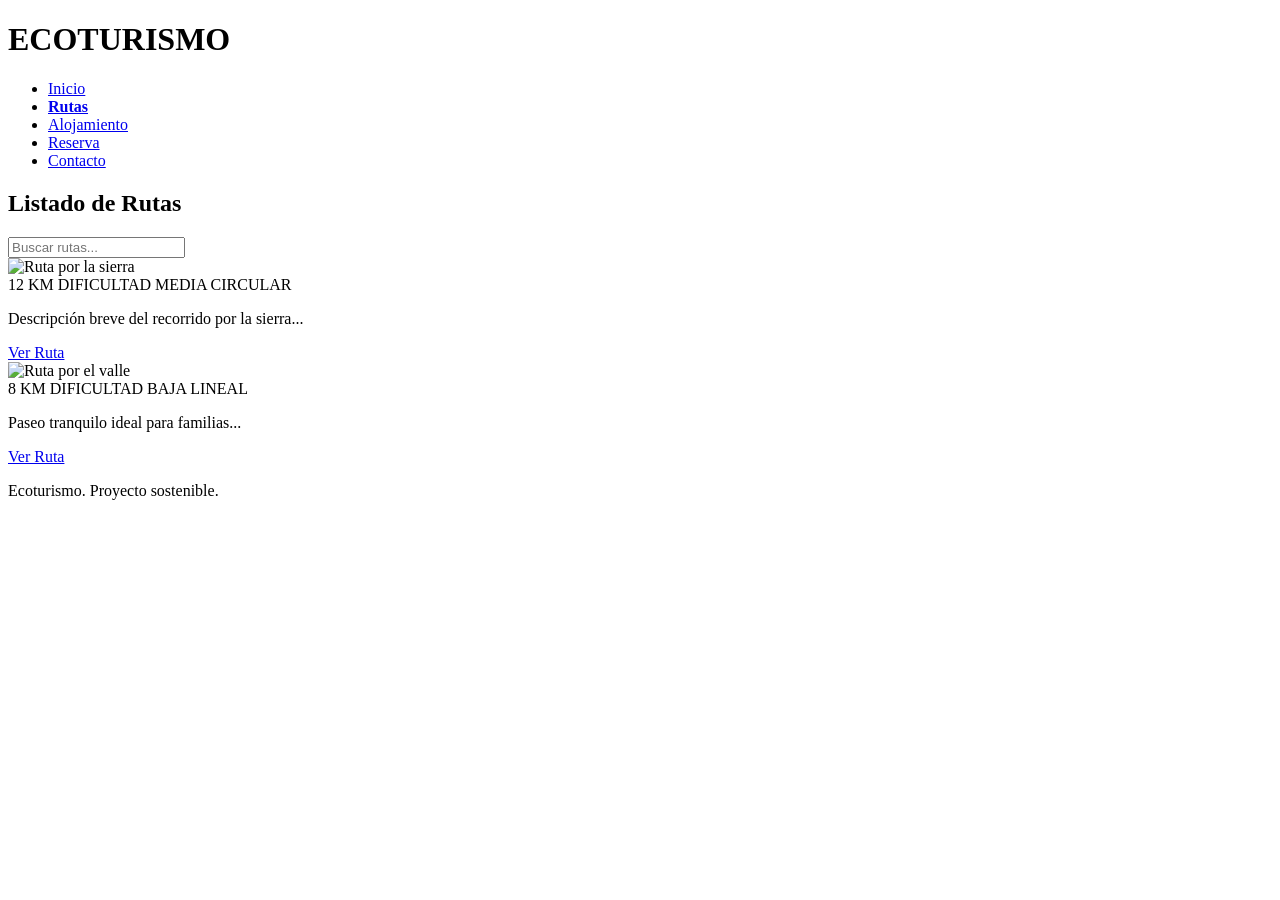
==== Ecoturismo/listado.html @ 197e5651 "Add files via upload" ====
<!DOCTYPE html>
<html lang="es">
<head>
    <meta charset="UTF-8">
    <meta name="viewport" content="width=device-width, initial-scale=1.0">
    <title>Ecoturismo - Listado de Rutas</title>
    <link rel="stylesheet" href="css/estilo.css">
</head>
<body>
    <header>
        <div class="logo">
            <h1>ECOTURISMO</h1>
        </div>
        <nav>
            <ul>
                <li><a href="index.html">Inicio</a></li>
                <li><a href="listado.html"><strong>Rutas</strong></a></li>
                <li><a href="detalle.html">Alojamiento</a></li>
                <li><a href="formulario.html">Reserva</a></li>
                <li><a href="contacto.html">Contacto</a></li>
            </ul>
        </nav>
    </header>

    <main>
        <section id="filtros-rutas">
            <h2>Listado de Rutas</h2>
            <!-- Barra de búsqueda simulada -->
            <div class="barra-busqueda">
                <input type="text" placeholder="Buscar rutas...">
            </div>
        </section>

        <section id="lista-rutas">
            <article class="ruta-horizontal">
                <div class="imagen-ruta">
                    <img src="img/ruta-lista1.jpg" alt="Ruta por la sierra">
                </div>
                <div class="info-ruta">
                    <span class="etiqueta">12 KM</span>
                    <span class="etiqueta">DIFICULTAD MEDIA</span>
                    <span class="etiqueta">CIRCULAR</span>
                    <p>Descripción breve del recorrido por la sierra...</p>
                    <a href="detalle.html" class="btn">Ver Ruta</a>
                </div>
            </article>

            <article class="ruta-horizontal">
                <div class="imagen-ruta">
                    <img src="img/ruta-lista2.jpg" alt="Ruta por el valle">
                </div>
                <div class="info-ruta">
                    <span class="etiqueta">8 KM</span>
                    <span class="etiqueta">DIFICULTAD BAJA</span>
                    <span class="etiqueta">LINEAL</span>
                    <p>Paseo tranquilo ideal para familias...</p>
                    <a href="detalle.html" class="btn">Ver Ruta</a>
                </div>
            </article>
        </section>
    </main>

    <footer>
        <p>Ecoturismo. Proyecto sostenible.</p>
    </footer>
</body>
</html>
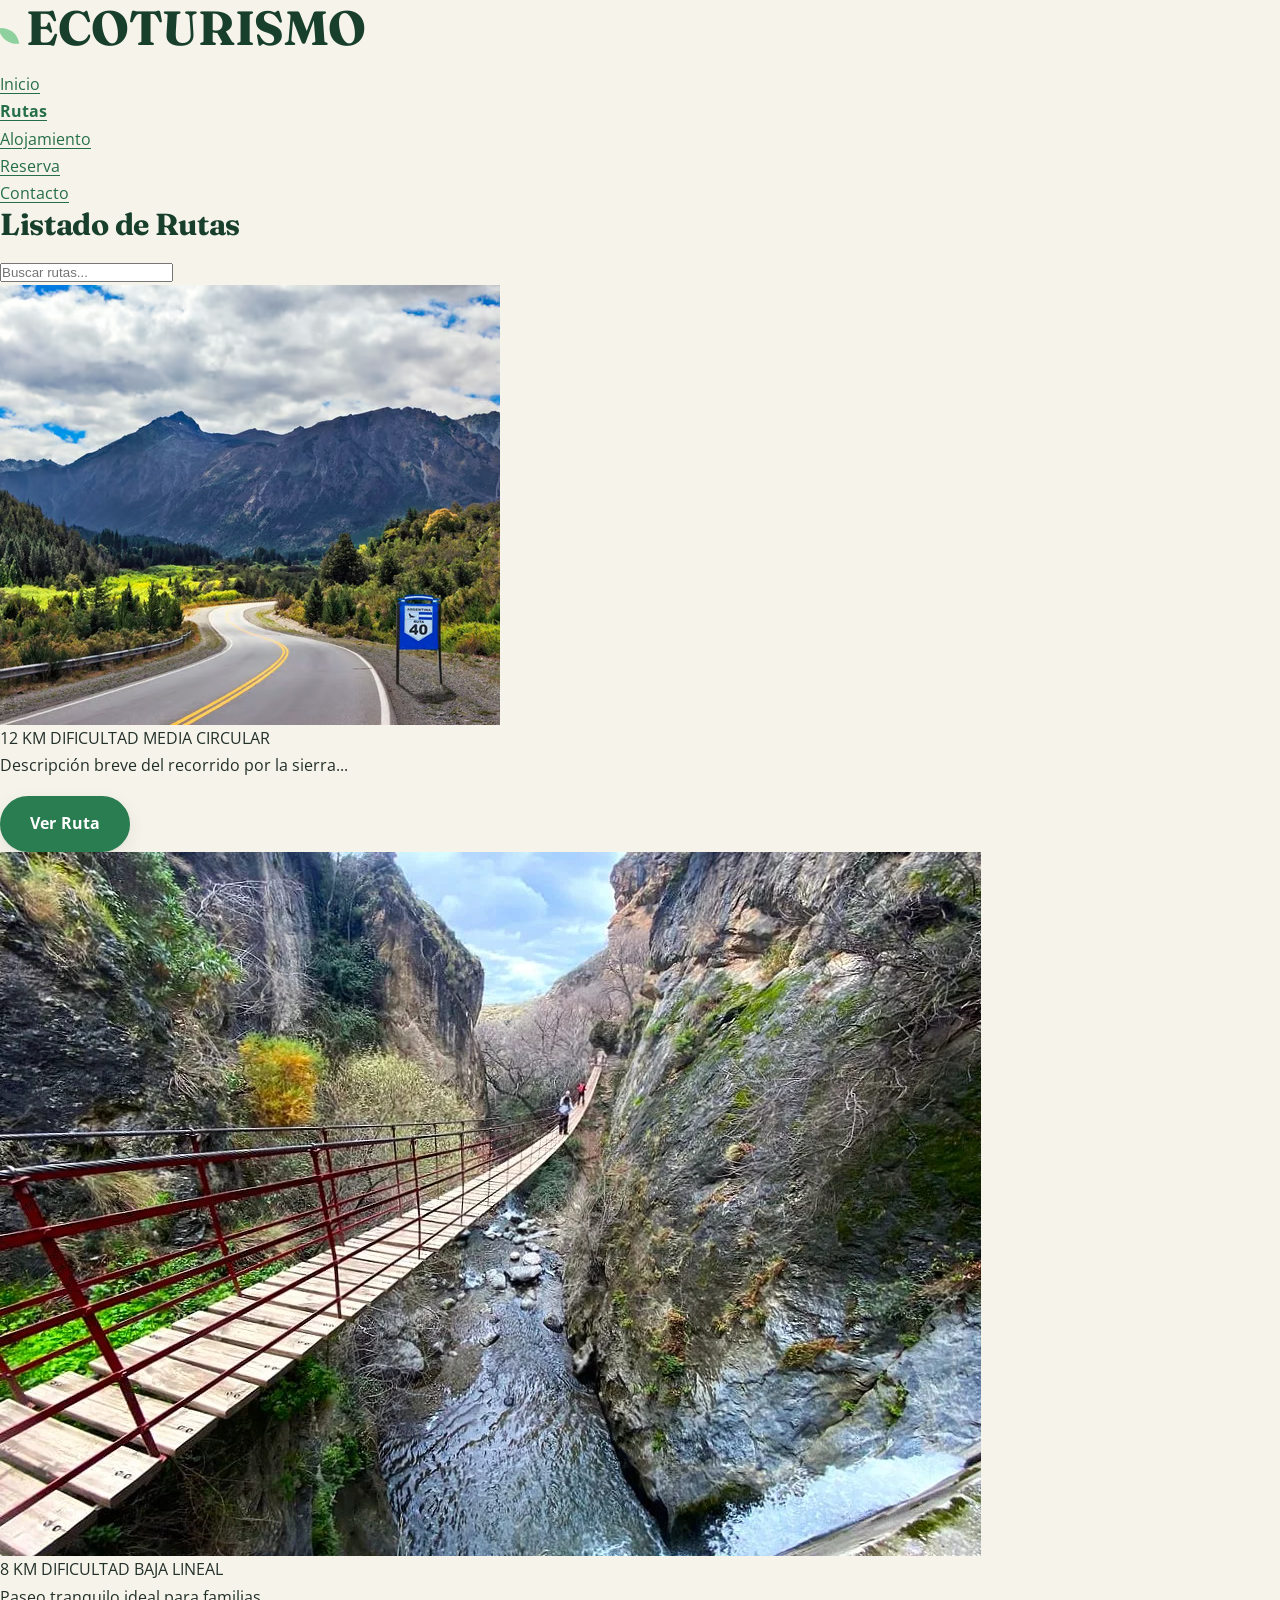
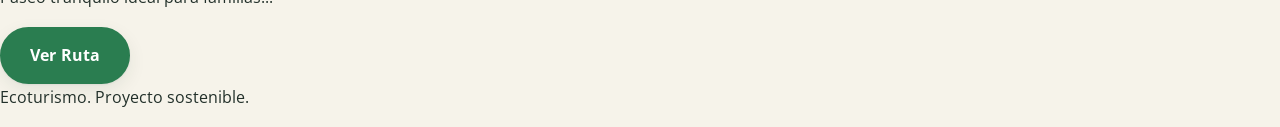
==== commit 01880bac: "falta mejorar el css" ====
--- a/Ecoturismo/listado.html
+++ b/Ecoturismo/listado.html
@@ -34,7 +34,7 @@
         <section id="lista-rutas">
             <article class="ruta-horizontal">
                 <div class="imagen-ruta">
-                    <img src="img/ruta-lista1.jpg" alt="Ruta por la sierra">
+                    <img src="img/ruta2.jpg" alt="Ruta por la sierra">
                 </div>
                 <div class="info-ruta">
                     <span class="etiqueta">12 KM</span>
@@ -47,7 +47,7 @@
 
             <article class="ruta-horizontal">
                 <div class="imagen-ruta">
-                    <img src="img/ruta-lista2.jpg" alt="Ruta por el valle">
+                    <img src="img/ruta1.png" alt="Ruta por el valle">
                 </div>
                 <div class="info-ruta">
                     <span class="etiqueta">8 KM</span>
--- a/Ecoturismo/css/estilo.css
+++ b/Ecoturismo/css/estilo.css
@@ -0,0 +1,773 @@
+/* ==========================================================================
+   ECOTURISMO · css/estilo.css  (hoja externa global)
+   UT2 · RA2 · criterios c, f, g
+   Diseño NO mobile first (escritorio primero). Dos puntos de ruptura:
+     - @media (min-width: 1024px)  -> escritorio grande
+     - @media (max-width: 768px)   -> móvil
+   Los estilos base sin media query cubren el tramo intermedio (tableta,
+   769px-1023px); ahí el listado va a 2 columnas.
+
+   ÍNDICE
+   1. Fuentes, variables y reinicio
+   2. Tipografía
+   3. Disposición (container, cabecera, menú, pie, rejillas)
+   4. Componentes (btn, card, tag, breadcrumb, panel, galería, formularios)
+   5. Páginas (inicio, listado, detalle, contacto)
+   6. Diseño adaptable (min-width: 1024px y max-width: 768px)
+   ========================================================================== */
+
+
+/* ==========================================================================
+   1. FUENTES, VARIABLES Y REINICIO
+   ========================================================================== */
+
+/* Tipografías de la guía de estilo (Google Fonts) */
+@import url("https://fonts.googleapis.com/css2?family=Fraunces:opsz,wght@9..144,600;9..144,700&family=Open+Sans:wght@400;600;700&display=swap");
+
+:root {
+    /* --- Paleta de la guía de estilo (valores hexadecimales) --- */
+    --color-primary: #173f2c;        /* verde bosque */
+    --color-primary-dark: #0f2e20;
+    --color-secondary: #2a7d50;      /* verde hoja */
+    --color-leaf: #8fd19e;           /* verde claro de detalle */
+    --color-link: #256f48;
+    --color-accent: #a3541f;         /* terracota */
+    --color-accent-dark: #7f3f14;
+    --color-cream: #f6f3ea;          /* arena */
+    --color-white: #ffffff;
+    --color-ink: #22302a;
+    --color-ink-soft: #566359;
+    --color-tint: #e4f1e8;
+    --color-line: #e2e6dc;
+    --color-sun: #ffe9a8;
+
+    /* --- Roles de color (la hoja alternativa solo redefine estos) --- */
+    --bg: var(--color-cream);
+    --surface: var(--color-white);
+    --text: var(--color-ink);
+    --text-soft: var(--color-ink-soft);
+    --line: var(--color-line);
+    --heading: var(--color-primary);
+    --link: var(--color-link);
+    --link-hover: var(--color-primary-dark);
+    --tint: var(--color-tint);
+    --tag-text: var(--color-primary);
+    --mark-bg: var(--color-sun);
+    --mark-text: var(--color-ink);
+    --focus: #0b5cad;
+
+    --header-bg: var(--color-primary);
+    --header-text: var(--color-white);
+    --header-accent: var(--color-leaf);
+    --header-hover: var(--color-secondary);
+    --header-hover-text: var(--color-white);
+
+    --btn-bg: var(--color-secondary);
+    --btn-bg-hover: var(--color-primary-dark);
+    --btn-text: var(--color-white);
+    --accent: var(--color-accent);
+    --accent-hover: var(--color-accent-dark);
+    --on-accent: var(--color-white);
+    --btn-light-bg: var(--color-white);
+    --btn-light-hover: var(--color-tint);
+    --btn-light-text: var(--color-primary);
+    --btn-outline: var(--color-primary);
+    --btn-outline-hover: var(--color-tint);
+
+    --overlay: rgba(15, 46, 32, .84);
+    --overlay-soft: rgba(23, 63, 44, .55);
+    --shadow: 0 1px 2px rgba(15, 46, 32, .06), 0 6px 18px rgba(15, 46, 32, .08);
+    --shadow-hover: 0 4px 8px rgba(15, 46, 32, .08), 0 16px 32px rgba(15, 46, 32, .16);
+    --border-width: 1px;
+
+    /* --- Tipografías --- */
+    --font-title: "Fraunces", serif;
+    --font-body: "Open Sans", sans-serif;
+
+    /* --- Medidas y espaciados --- */
+    --height-nav: 4.5rem;            /* logo, menú y botón en una fila */
+    --container-width: 70rem;
+    --container-narrow: 46rem;
+    --space-xs: .5rem;
+    --space-s: 1rem;
+    --space-m: 1.5rem;
+    --space-l: 2.5rem;
+    --space-xl: 4.5rem;
+    --radius: 1rem;
+    --radius-pill: 999px;
+    --transition: .25s ease;
+}
+
+/* Reinicio de estilos */
+*,
+*::before,
+*::after {
+    margin: 0;
+    padding: 0;
+    box-sizing: border-box;
+}
+
+
+/* ==========================================================================
+   2. TIPOGRAFÍA
+   ========================================================================== */
+
+body {
+    font-family: var(--font-body);
+    font-size: 1rem;
+    line-height: 1.7;
+    color: var(--text);
+    background-color: var(--bg);
+}
+
+h1, h2, h3, h4 {
+    font-family: var(--font-title);
+    font-weight: 700;
+    line-height: 1.15;
+    letter-spacing: -.01em;
+    color: var(--heading);
+    margin-bottom: var(--space-s);
+}
+
+h1 { font-size: 2.5rem; }
+h2 { font-size: 1.9rem; }
+h3 { font-size: 1.4rem; }
+h4 { font-size: 1.1rem; }
+
+p { margin-bottom: var(--space-s); }
+
+a {
+    color: var(--link);
+    text-underline-offset: .2em;
+    transition: color var(--transition);
+}
+a:hover { color: var(--link-hover); }
+
+img {
+    display: block;
+    max-width: 100%;
+}
+
+mark {
+    padding: .05em .35em;
+    border-radius: .3em;
+    background-color: var(--mark-bg);
+    color: var(--mark-text);
+}
+
+.lead {
+    font-size: 1.15rem;
+    color: var(--text-soft);
+}
+
+.list {
+    padding-left: 1.25rem;
+    margin-bottom: var(--space-s);
+}
+.list li { padding-left: .25rem; }
+.list li::marker { color: var(--accent); }
+
+/* Foco visible y coherente en todo el sitio */
+:focus-visible {
+    outline: 3px solid var(--focus);
+    outline-offset: 3px;
+}
+
+
+/* ==========================================================================
+   3. DISPOSICIÓN
+   ========================================================================== */
+
+/* Pie de página siempre abajo: body en columna y main que crece */
+body {
+    display: flex;
+    flex-direction: column;
+    min-height: 100vh;
+}
+main { flex: 1; }
+
+/* Contenedor centrado con ancho máximo */
+.container {
+    width: 100%;
+    max-width: var(--container-width);
+    margin-inline: auto;
+    padding-inline: var(--space-s);
+}
+.container--narrow { max-width: var(--container-narrow); }
+
+.page { padding-block: var(--space-l) var(--space-xl); }
+.section { padding-block: var(--space-l); }
+
+/* Título de sección con barrita decorativa */
+.section h2 { margin-bottom: var(--space-m); }
+.section h2::after,
+.cta h2::after {
+    content: "";
+    display: block;
+    width: 3.5rem;
+    height: 4px;
+    margin-top: .6rem;
+    border-radius: var(--radius-pill);
+    background-color: var(--accent);
+}
+
+/* ---- Cabecera y menú de navegación (Flexbox) ---- */
+.site-header {
+    position: sticky;
+    top: 0;
+    z-index: 100;
+    display: flex;
+    align-items: center;
+    min-height: var(--height-nav);
+    background-color: var(--header-bg);
+    color: var(--header-text);
+    border-bottom: 3px solid var(--header-accent);
+    box-shadow: var(--shadow-hover);
+}
+
+.site-header__inner {
+    display: flex;
+    flex-wrap: nowrap;
+    align-items: center;
+    justify-content: space-between;
+    gap: var(--space-xs) var(--space-s);
+    padding-block: var(--space-xs);
+}
+
+.site-header :focus-visible { outline-color: var(--header-text); }
+
+.logo {
+    display: inline-flex;
+    align-items: center;
+    gap: .55rem;
+    font-family: var(--font-title);
+    font-weight: 700;
+    font-size: 1.45rem;
+    letter-spacing: .08em;
+    color: var(--header-text);
+    text-decoration: none;
+}
+.logo:hover { color: var(--header-text); }
+.logo::before {                       /* hoja dibujada con CSS */
+    content: "";
+    width: 1.1rem;
+    height: 1.1rem;
+    border-radius: 0 100% 0 100%;
+    background-color: var(--header-accent);
+    transform: rotate(-8deg);
+    transition: transform var(--transition);
+}
+.logo:hover::before { transform: rotate(20deg) scale(1.15); }
+
+.nav { width: auto; }
+
+.nav__list {
+    display: flex;
+    flex-wrap: wrap;
+    justify-content: center;
+    gap: .25rem;
+    list-style: none;
+}
+
+.nav__link {
+    display: block;
+    padding: .5rem .8rem;
+    border-radius: var(--radius-pill);
+    font-size: .95rem;
+    font-weight: 600;
+    color: var(--header-text);
+    text-decoration: none;
+    transition: background-color var(--transition), color var(--transition);
+}
+.nav__link:hover,
+.nav__link:focus {
+    background-color: var(--header-hover);
+    color: var(--header-hover-text);
+}
+.nav__link:active { transform: scale(.96); }
+.nav__link--activo { background-color: rgba(255, 255, 255, .16); }
+
+/* ---- Pie de página (Flexbox) ---- */
+.site-footer {
+    padding-block: var(--space-m);
+    background-color: var(--header-bg);
+    color: var(--header-text);
+    border-top: 3px solid var(--header-accent);
+    font-size: .9rem;
+}
+.site-footer__inner {
+    display: flex;
+    flex-wrap: wrap;
+    align-items: center;
+    justify-content: space-between;
+    gap: var(--space-xs) var(--space-m);
+}
+.site-footer p { margin-bottom: 0; }
+
+/* ---- Rejilla de tarjetas (CSS Grid): 2 columnas en tableta ---- */
+.grid-cards {
+    display: grid;
+    grid-template-columns: repeat(2, 1fr);
+    grid-auto-rows: 1fr;
+    gap: var(--space-m);
+}
+
+
+/* ==========================================================================
+   4. COMPONENTES
+   ========================================================================== */
+
+/* ---- Botón .btn y variantes ---- */
+.btn {
+    display: inline-block;
+    padding: .8rem 1.75rem;
+    border: 2px solid var(--btn-bg);
+    border-radius: var(--radius-pill);
+    background-color: var(--btn-bg);
+    color: var(--btn-text);
+    font-family: var(--font-body);
+    font-size: 1rem;
+    font-weight: 700;
+    letter-spacing: .01em;
+    text-align: center;
+    text-decoration: none;
+    cursor: pointer;
+    box-shadow: var(--shadow);
+    transition: background-color var(--transition), border-color var(--transition),
+                transform var(--transition), box-shadow var(--transition);
+}
+.btn:hover,
+.btn:focus {
+    background-color: var(--btn-bg-hover);
+    border-color: var(--btn-bg-hover);
+    color: var(--btn-text);
+    transform: translateY(-3px);
+    box-shadow: var(--shadow-hover);
+}
+.btn:active {
+    transform: translateY(0);
+    box-shadow: none;
+}
+
+.btn--secundario {
+    --btn-bg: var(--accent);
+    --btn-bg-hover: var(--accent-hover);
+    --btn-text: var(--on-accent);
+}
+.btn--claro {
+    --btn-bg: var(--btn-light-bg);
+    --btn-bg-hover: var(--btn-light-hover);
+    --btn-text: var(--btn-light-text);
+}
+.btn--contorno {
+    --btn-bg: transparent;
+    --btn-bg-hover: var(--btn-outline-hover);
+    --btn-text: var(--btn-outline);
+    border-color: var(--btn-outline);
+    box-shadow: none;
+}
+.btn--contorno:hover,
+.btn--contorno:focus { border-color: var(--btn-outline); }
+.btn--sm {
+    padding: .35rem 1rem;
+    font-size: .85rem;
+}
+
+/* ---- Tarjeta .card ---- */
+.card {
+    display: flex;
+    flex-direction: column;
+    overflow: hidden;
+    background-color: var(--surface);
+    border: var(--border-width) solid var(--line);
+    border-radius: var(--radius);
+    box-shadow: var(--shadow);
+    transition: transform var(--transition), box-shadow var(--transition);
+}
+.card:hover {
+    transform: translateY(-6px);
+    box-shadow: var(--shadow-hover);
+}
+.card__img {
+    width: 100%;
+    height: 12rem;
+    object-fit: cover;
+    transition: transform .6s ease;
+}
+.card:hover .card__img { transform: scale(1.06); }
+.card__body {
+    display: flex;
+    flex: 1;
+    flex-direction: column;
+    gap: var(--space-xs);
+    padding: var(--space-m);
+}
+.card__title {
+    margin-bottom: 0;
+    font-size: 1.3rem;
+}
+.card__text {
+    margin-bottom: 0;
+    color: var(--text-soft);
+}
+.card__body .btn {
+    align-self: flex-start;
+    margin-top: auto;
+}
+
+/* ---- Etiqueta .tag ---- */
+.tags {
+    display: flex;
+    flex-wrap: wrap;
+    gap: .4rem;
+}
+.tag {
+    display: inline-block;
+    padding: .2rem .75rem;
+    border-radius: var(--radius-pill);
+    background-color: var(--tint);
+    color: var(--tag-text);
+    font-size: .7rem;
+    font-weight: 700;
+    letter-spacing: .06em;
+    text-transform: uppercase;
+}
+.tag--destacada {
+    background-color: var(--mark-bg);
+    color: var(--mark-text);
+}
+
+/* ---- Migas de pan .breadcrumb ---- */
+.breadcrumb { margin-bottom: var(--space-m); font-size: .9rem; }
+.breadcrumb__list {
+    display: inline-flex;
+    flex-wrap: wrap;
+    gap: .4rem;
+    padding: .35rem 1.1rem;
+    list-style: none;
+    background-color: var(--surface);
+    border: var(--border-width) solid var(--line);
+    border-radius: var(--radius-pill);
+    box-shadow: var(--shadow);
+}
+.breadcrumb__item + .breadcrumb__item::before {
+    content: "›";
+    margin-right: .4rem;
+    color: var(--accent);
+    font-weight: 700;
+}
+.breadcrumb__item--actual { color: var(--text-soft); }
+
+/* ---- Panel .panel (bloque con fondo) ---- */
+.panel {
+    padding: var(--space-m);
+    background-color: var(--surface);
+    border: var(--border-width) solid var(--line);
+    border-top: 4px solid var(--accent);
+    border-radius: var(--radius);
+    box-shadow: var(--shadow);
+}
+.panel > :last-child { margin-bottom: 0; }
+
+/* ---- Llamada a la acción .cta (imagen de fondo) ---- */
+.cta {
+    padding: var(--space-xl) var(--space-s);
+    text-align: center;
+    color: var(--color-white);
+    background-image: linear-gradient(135deg, var(--overlay) 0%, var(--overlay-soft) 100%), url("../img/cabaña.jpg");
+    background-size: cover;
+    background-position: center;
+    background-repeat: no-repeat;
+}
+.cta h2 {
+    margin-bottom: var(--space-m);
+    font-size: 2.2rem;
+    color: var(--color-white);
+}
+.cta h2::after {
+    margin-inline: auto;
+    background-color: var(--header-accent);
+}
+
+/* ---- Galería (Flexbox) ---- */
+.gallery {
+    display: flex;
+    flex-wrap: wrap;
+    gap: var(--space-s);
+    margin-bottom: var(--space-l);
+}
+.gallery__img {
+    flex: 1 1 14rem;
+    min-width: 14rem;          /* ancho mínimo por imagen */
+    height: 16rem;
+    object-fit: cover;
+    border-radius: var(--radius);
+    box-shadow: var(--shadow);
+    transition: transform var(--transition), box-shadow var(--transition);
+}
+.gallery__img:first-child { flex-grow: 2; }
+.gallery__img:hover {
+    transform: translateY(-4px);
+    box-shadow: var(--shadow-hover);
+}
+
+/* ---- Formularios (Flexbox) ---- */
+.form {
+    display: flex;
+    flex-direction: column;
+    gap: var(--space-s);
+}
+.form__group {
+    display: flex;
+    flex-direction: column;
+    gap: .3rem;
+}
+.form__label {
+    font-size: .9rem;
+    font-weight: 700;
+    color: var(--heading);
+}
+
+.form__control {
+    width: 100%;
+    padding: .8rem 1rem;
+    border: var(--border-width) solid var(--line);
+    border-radius: .75rem;
+    background-color: var(--surface);
+    color: var(--text);
+    font: inherit;
+    transition: border-color var(--transition), box-shadow var(--transition);
+}
+.form__control:hover { border-color: var(--text-soft); }
+.form__control:focus {
+    border-color: var(--focus);
+    box-shadow: 0 0 0 4px rgba(11, 92, 173, .18);
+}
+textarea.form__control { resize: vertical; }
+
+.form__fieldset {
+    display: flex;
+    flex-direction: column;
+    gap: var(--space-s);
+    padding: var(--space-s) var(--space-m) var(--space-m);
+    background-color: var(--surface);
+    border: var(--border-width) solid var(--line);
+    border-top: 4px solid var(--btn-bg);
+    border-radius: var(--radius);
+    box-shadow: var(--shadow);
+}
+.form__legend {
+    padding-inline: .6rem;
+    font-family: var(--font-title);
+    font-size: 1.15rem;
+    font-weight: 700;
+    color: var(--heading);
+}
+
+.form__options {
+    display: flex;
+    flex-wrap: wrap;
+    gap: var(--space-xs) var(--space-s);
+}
+.form__option {
+    display: flex;
+    align-items: center;
+    gap: .5rem;
+    padding: .5rem 1rem;
+    background-color: var(--tint);
+    border-radius: var(--radius-pill);
+    cursor: pointer;
+    transition: background-color var(--transition);
+}
+.form__option:hover { background-color: var(--line); }
+.form__option input { accent-color: var(--color-secondary); }
+
+.form__actions {
+    display: flex;
+    flex-wrap: wrap;
+    justify-content: flex-end;
+    gap: var(--space-xs);
+}
+
+.search {
+    display: flex;
+    gap: var(--space-xs);
+    margin-bottom: var(--space-l);
+}
+.search .form__control {
+    flex: 1;
+    border-radius: var(--radius-pill);
+    padding-inline: 1.4rem;
+}
+
+
+/* ==========================================================================
+   5. PÁGINAS
+   ========================================================================== */
+
+/* ---- Inicio: sección principal con altura dinámica ---- */
+.hero {
+    display: flex;
+    align-items: center;
+    justify-content: center;
+    /* altura de la ventana menos la del menú (min-height para no recortar
+       el contenido en pantallas muy bajas) */
+    min-height: calc(100vh - var(--height-nav));
+    padding: var(--space-l) var(--space-s);
+    text-align: center;
+    color: var(--color-white);
+    background-image: linear-gradient(135deg, var(--overlay) 0%, var(--overlay-soft) 100%), url("../img/ruta3.jpg");
+    background-size: cover;
+    background-position: center;
+    background-repeat: no-repeat;
+    border-radius: 0 0 3rem 3rem;
+}
+.hero__content { max-width: 46rem; }
+.hero__content::before {
+    content: "Turismo sostenible";
+    display: inline-block;
+    margin-bottom: var(--space-s);
+    padding: .3rem 1.1rem;
+    border: 1px solid rgba(255, 255, 255, .55);
+    border-radius: var(--radius-pill);
+    background-color: rgba(255, 255, 255, .12);
+    font-size: .78rem;
+    font-weight: 700;
+    letter-spacing: .18em;
+    text-transform: uppercase;
+}
+.hero h1 {
+    font-size: calc(2rem + 3.2vw);
+    color: var(--color-white);
+    text-shadow: 0 2px 16px rgba(0, 0, 0, .35);
+}
+.hero p {
+    max-width: 36rem;
+    margin-inline: auto;
+    margin-bottom: var(--space-m);
+    font-size: calc(1rem + .5vw);
+}
+
+/* ---- Detalle: contenido + barra lateral en fila ---- */
+.detail {
+    display: flex;
+    flex-direction: row;
+    align-items: flex-start;
+    gap: var(--space-l);
+}
+.detail__main { flex: 1; min-width: 0; }
+.detail__main h2 { margin-top: var(--space-m); }
+.detail__main .tags + h2 { margin-top: var(--space-m); }
+.detail__aside {
+    flex: 0 0 20rem;
+    position: sticky;
+    top: calc(var(--height-nav) + var(--space-s));
+}
+.related {
+    display: flex;
+    flex-wrap: wrap;
+    gap: var(--space-s);
+}
+
+/* ---- Contacto: CSS Grid con grid-template-areas (dos columnas) ---- */
+.contact {
+    display: grid;
+    grid-template-columns: 3fr 2fr;
+    grid-template-areas:
+        "cabecera cabecera"
+        "info     lateral";
+    gap: var(--space-l);
+}
+.contact__header  { grid-area: cabecera; }
+.contact__info    { grid-area: info; }
+.contact__aside   { grid-area: lateral; }
+.contact__info h2 { margin-top: var(--space-m); }
+.contact__info h2:first-child { margin-top: 0; }
+
+.contact-list {
+    margin-bottom: var(--space-s);
+    list-style: none;
+}
+.contact-list li {
+    padding-block: .55rem;
+    border-bottom: 1px solid var(--line);
+}
+.contact-list li:last-child { border-bottom: 0; }
+.contact-list strong { color: var(--heading); }
+
+.map { padding: .5rem; }
+.map img {
+    width: 100%;
+    border-radius: calc(var(--radius) - .4rem);
+}
+.contact__aside .panel + .panel { margin-top: var(--space-m); }
+
+
+/* ==========================================================================
+   6. DISEÑO ADAPTABLE (escritorio primero)
+   Los dos rangos no se solapan: >=1024px, <=768px. Entre 769px y 1023px
+   se aplican solo los estilos base (tableta).
+   ========================================================================== */
+
+/* ---- Escritorio grande: desde 1024px ---- */
+@media (min-width: 1024px) {
+    h1 { font-size: 3rem; }
+
+    .nav__link { padding: .5rem 1.1rem; }
+
+    .grid-cards { grid-template-columns: repeat(3, 1fr); }
+    .grid-cards--2 { grid-template-columns: repeat(2, 1fr); }
+
+    .container { padding-inline: var(--space-m); }
+}
+
+/* ---- Móvil: hasta 768px ---- */
+@media (max-width: 768px) {
+    :root {
+        --height-nav: 6.5rem;         /* logo + botón en una fila y menú en otra */
+        --radius: .85rem;
+    }
+
+    h1 { font-size: 2rem; }
+    h2 { font-size: 1.6rem; }
+    h3 { font-size: 1.25rem; }
+
+    .site-header { position: static; }  /* una cabecera de 2 filas fija ocuparía demasiado */
+    .site-header__inner { flex-wrap: wrap; }
+    .nav {
+        order: 3;                     /* el menú pasa a la segunda fila */
+        width: 100%;
+    }
+    .nav__link {
+        padding: .4rem .6rem;
+        font-size: .85rem;
+    }
+
+    .hero { border-radius: 0 0 1.75rem 1.75rem; }
+    .cta h2 { font-size: 1.8rem; }
+
+    .grid-cards,
+    .grid-cards--2 { grid-template-columns: 1fr; }
+
+    .detail {
+        flex-direction: column;
+        align-items: stretch;
+        gap: var(--space-m);
+    }
+    .detail__aside {
+        flex: none;
+        position: static;
+    }
+
+    .contact {
+        grid-template-columns: 1fr;
+        grid-template-areas:
+            "cabecera"
+            "info"
+            "lateral";
+        gap: var(--space-m);
+    }
+
+    .search { flex-direction: column; }
+    .form__actions .btn { flex: 1 1 100%; }
+}
